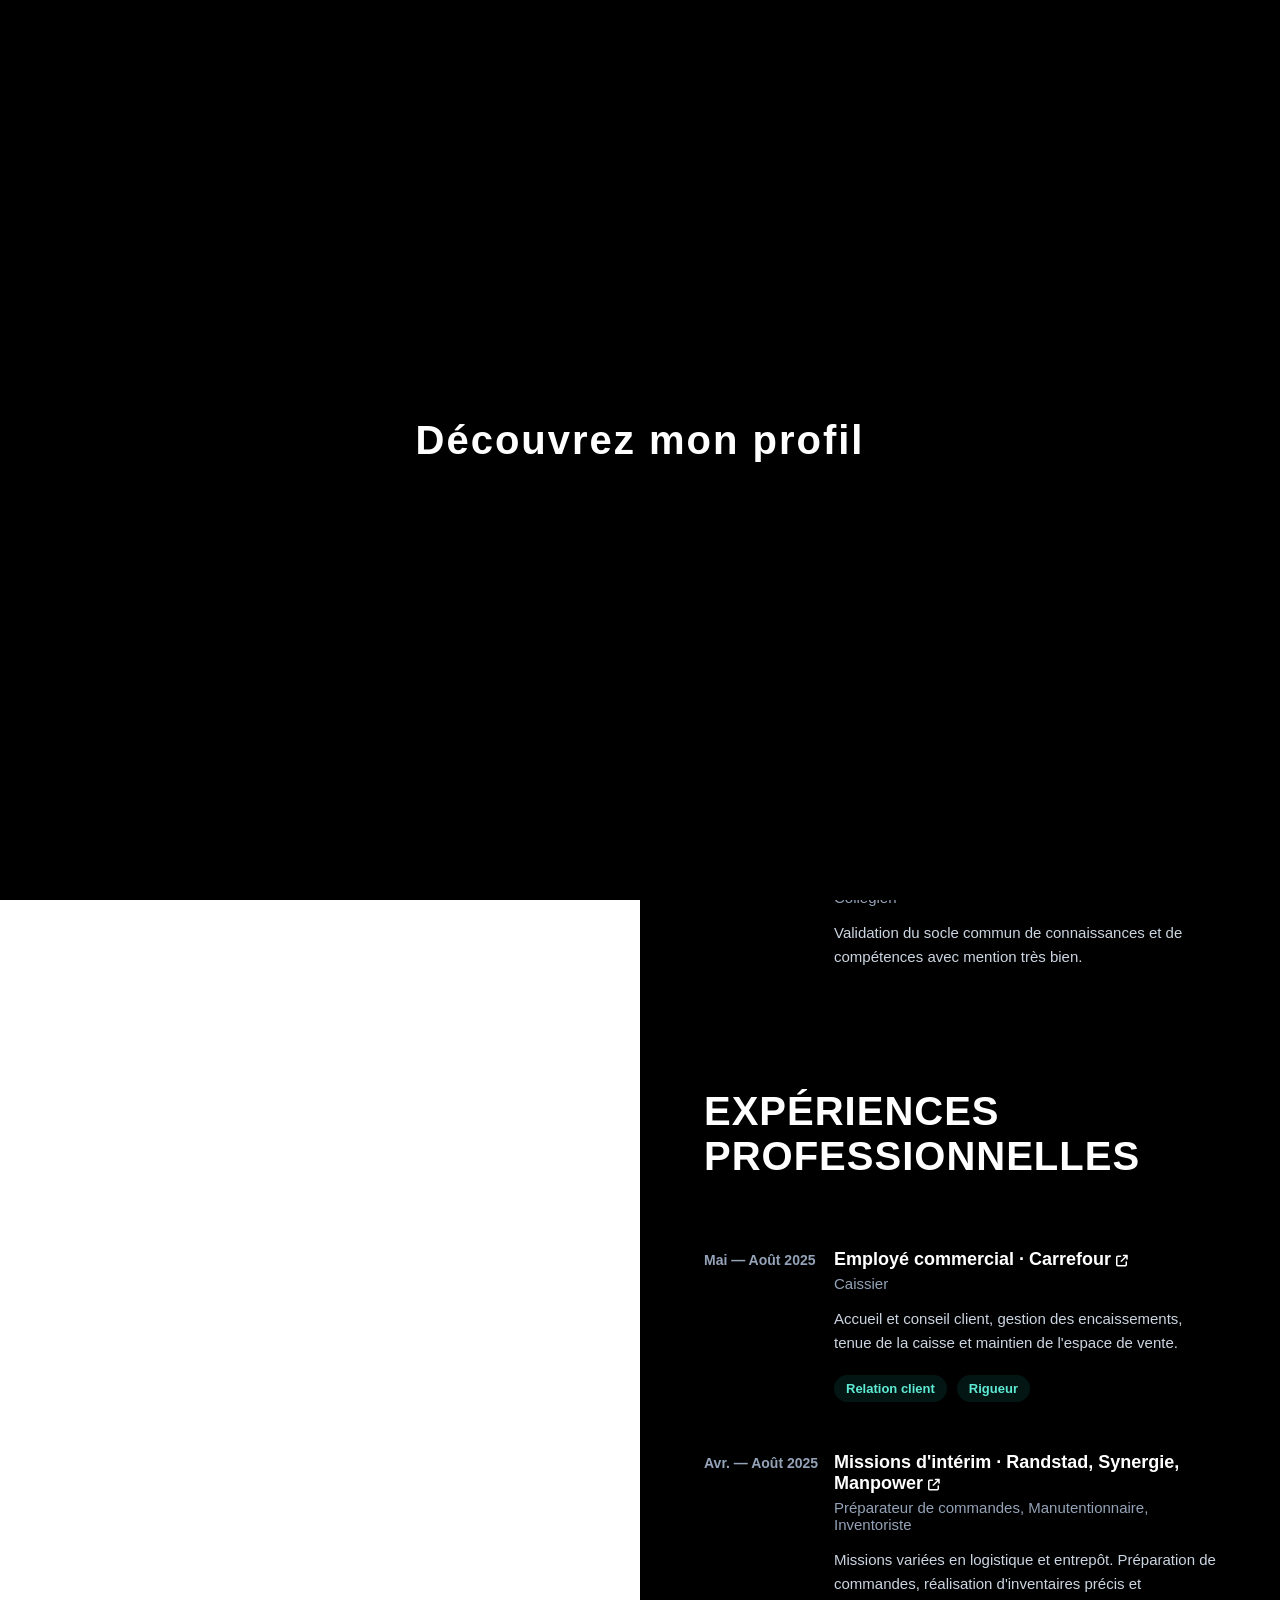
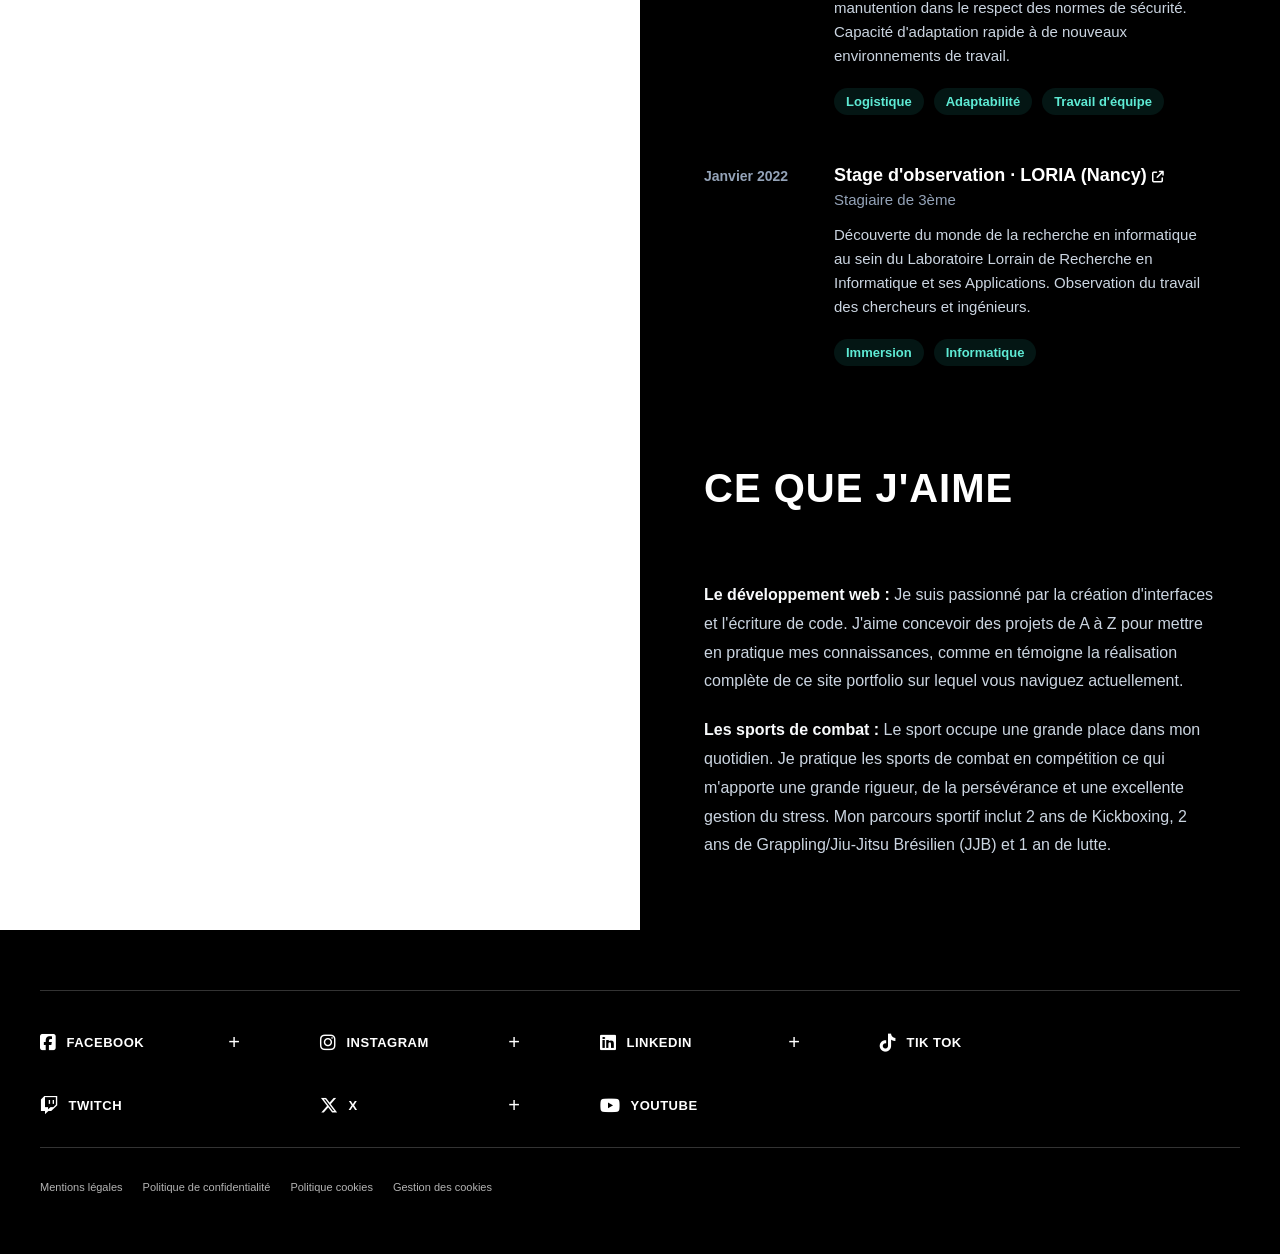
==== index.html @ 9057f396 "Add files via upload" ====
<!DOCTYPE html>
<html lang="fr">
    <head>
        <meta charset="UTF-8">
        <title>IntroduceEmile</title>
        <link rel="stylesheet" href="https://cdnjs.cloudflare.com/ajax/libs/font-awesome/6.5.1/css/all.min.css">
        <link rel="stylesheet" href="ressource/index/index.css">
        <link rel="icon" type="image/png" href="ressource/icone.png">
    </head>
<body>
    <input type="checkbox" id="fermer-splash" class="checkbox-splash">

<label for="fermer-splash" class="ecran-accueil">
    <div class="contenu-accueil">
        <h1>Découvrez mon profil</h1>
    </div>
</label>
</div>
    <header class="barre">
        <div class="logo">
            <img src="ressource/icone.png" alt="KimuraDigital">
        </div>
        <nav class="liens">
            <a href="index.html" class="active">MOI</a>
            <a href="competences.html">COMPÉTENCES</a>
            <a href="contact.html">CONTACT</a>
            <a href="services.html">SERVICES</a>
        </nav>
        <div class="réseaux">
            <a href="#"><i class="fa-brands fa-tiktok"></i></a>
            <a href="#"><i class="fa-brands fa-instagram"></i></a>
            <a href="https://www.linkedin.com/in/emile-ta-223011238/"><i class="fa-brands fa-linkedin-in"></i></a>
        </div>
    </header>

    <section class="hero">
        <div class="hero-texte">
            <div class="titre-bonjour">
                <h1>BONJOUR</h1>
            </div>
            <p class="presentation-nom">
                Je m'appelle<br>
                <strong>Emile Ta</strong>
            </p>
            <p class="presentation-job">
                Actuellement étudiant en <strong>BUT Informatique</strong>,<br>
                passionné par le développement, motivé et déterminé. <br>
                Je suis à la recherche d'une alternance <br>
                pour septembre 2026.
            </p>
        </div>
      <div class="hero-parcours">
    <h2 class="titre-parcours">Mon parcours</h2>
    
    <div class="experience">
        <div class="date">2025 — 2026</div>
        <div class="contenu">
            <h3><a href="https://www.iutsf.u-pec.fr" target="_blank">BUT Informatique · IUT de Fontainebleau <i class="fa-solid fa-arrow-up-right-from-square"></i></a></h3>
            <p class="role">Étudiant de 1ère année</p>
            <p class="description">
                Acquisition des fondamentaux en développement logiciel, algorithmie, réseaux et gestion de bases de données. 
                Apprentissage du travail en équipe via la réalisation de projets pratiques (SAÉ).
            </p>
            <div class="tags">
                <span class="tag">Programmation</span>
                <span class="tag">Bases de données</span>
                <span class="tag">Algorithmie</span>
            </div>
        </div>
    </div>

    <div class="experience">
        <div class="date">2022 — 2025</div>
        <div class="contenu">
            <h3><a href="https://lyc-lamartine-macon.eclat-bfc.fr" target="_blank">Baccalauréat Général · Lycée Lamartine (Mâcon) <i class="fa-solid fa-arrow-up-right-from-square"></i></a></h3>
            <p class="role">Lycéen</p>
            <p class="description">
                Spécialités Mathématiques et Physique-Chimie. (Spécialité SVT suivie en classe de Première). 
                Développement d'un esprit logique, d'analyse et d'une grande rigueur scientifique.
                Section européenne mathématique (Euro maths).
            </p>
            <div class="tags">
                <span class="tag">Mathématiques</span>
                <span class="tag">Physique-Chimie</span>
                <span class="tag">Logique</span>
            </div>
        </div>
    </div>

    <div class="experience">
        <div class="date">2018 — 2022</div>
        <div class="contenu">
            <h3><a href="https://col71-stexupery.sd.ac-dijon.fr" target="_blank">Diplôme National du Brevet · Collège St Exupéry (Mâcon) <i class="fa-solid fa-arrow-up-right-from-square"></i></a></h3>
            <p class="role">Collègien</p>
            <p class="description">
                Validation du socle commun de connaissances et de compétences avec mention très bien.
            </p>
        </div>
    </div>

    <h2 class="titre-parcours" style="margin-top: 50px;">Expériences professionnelles</h2>

    <div class="experience">
        <div class="date">Mai — Août 2025</div>
        <div class="contenu">
            <h3><a href="https://www.carrefour.fr/magasin/market-charnay-les-macon" target="_blank">Employé commercial · Carrefour <i class="fa-solid fa-arrow-up-right-from-square"></i></a></h3>
            <p class="role">Caissier</p>
            <p class="description">
                Accueil et conseil client, gestion des encaissements, tenue de la caisse et maintien de l'espace de vente.
            </p>
            <div class="tags">
                <span class="tag">Relation client</span>
                <span class="tag">Rigueur</span>
            </div>
        </div>
    </div>

    <div class="experience">
        <div class="date">Avr. — Août 2025</div>
        <div class="contenu">
            <h3><a href="#" target="_blank">Missions d'intérim · Randstad, Synergie, Manpower <i class="fa-solid fa-arrow-up-right-from-square"></i></a></h3>
            <p class="role">Préparateur de commandes, Manutentionnaire, Inventoriste</p>
            <p class="description">
                Missions variées en logistique et entrepôt. Préparation de commandes, réalisation d'inventaires précis et manutention dans le respect des normes de sécurité. Capacité d'adaptation rapide à de nouveaux environnements de travail.
            </p>
            <div class="tags">
                <span class="tag">Logistique</span>
                <span class="tag">Adaptabilité</span>
                <span class="tag">Travail d'équipe</span>
            </div>
        </div>
    </div>

    <div class="experience">
        <div class="date">Janvier 2022</div>
        <div class="contenu">
            <h3><a href="https://www.loria.fr/fr/" target="_blank">Stage d'observation · LORIA (Nancy) <i class="fa-solid fa-arrow-up-right-from-square"></i></a></h3>
            <p class="role">Stagiaire de 3ème</p>
            <p class="description">
                Découverte du monde de la recherche en informatique au sein du Laboratoire Lorrain de Recherche en Informatique et ses Applications. Observation du travail des chercheurs et ingénieurs.
            </p>
            <div class="tags">
                <span class="tag">Immersion</span>
                <span class="tag">Informatique</span>
            </div>
        </div>
    </div>
    <h2 class="titre-parcours" style="margin-top: 50px;">Ce que j'aime</h2>

    <div class="passions-texte">
        <p>
            <strong>Le développement web :</strong> Je suis passionné par la création d'interfaces et l'écriture de code.
             J'aime concevoir des projets de A à Z pour mettre en pratique mes connaissances, comme en témoigne la 
             réalisation complète de ce site portfolio sur lequel vous naviguez actuellement.
        </p>
        <p>
            <strong>Les sports de combat :</strong> Le sport occupe une grande place dans mon quotidien. Je pratique les 
            sports de combat en compétition ce qui m'apporte une grande rigueur, de la persévérance et une excellente gestion du stress. 
            Mon parcours sportif inclut 2 ans de Kickboxing, 2 ans de Grappling/Jiu-Jitsu Brésilien (JJB) et 1 an de lutte.
        </p>
    </div>
</div>
    </section>
<footer class="footer">
    <div class="footer-contenu">
        <hr class="footer-contact">
        <div class="footer-social">
            <div class="icone-social">
                <a href="#"><i class="fa-brands fa-square-facebook"></i> FACEBOOK</a>
                <span class="plus-icon">+</span>
            </div>
            <div class="icone-social">
                <a href="#"><i class="fa-brands fa-instagram"></i> INSTAGRAM</a>
                <span class="plus-icon">+</span>
            </div>
            <div class="icone-social">
                <a href="https://www.linkedin.com/in/emile-ta-223011238/"><i class="fa-brands fa-linkedin"></i> LINKEDIN</a>
                <span class="plus-icon">+</span>
            </div>
            <div class="icone-social">
                <a href="#"><i class="fa-brands fa-tiktok"></i> TIK TOK</a>
            </div>
            <div class="icone-social">
                <a href="#"><i class="fa-brands fa-twitch"></i> TWITCH</a>
            </div>
            <div class="icone-social">
                <a href="#"><i class="fa-brands fa-x-twitter"></i> X</a>
                <span class="plus-icon">+</span>
            </div>
            <div class="icone-social">
                <a href="#"><i class="fa-brands fa-youtube"></i> YOUTUBE</a>
            </div>
        </div>
        <hr class="footer-ligne">
        <div class="footer-bottom">
            <ul class="footer-charte">
                <li><a href="#">Mentions légales</a></li>
                <li><a href="#">Politique de confidentialité</a></li>
                <li><a href="#">Politique cookies</a></li>
                <li><a href="#">Gestion des cookies</a></li>
            </ul>
        </div>
    </div>
</footer>
</body>
</html>
---- ressource/index/index.css ----
* {
    margin: 0;
    padding: 0;
    box-sizing: border-box;
}

body {
    background-color: #111; 
    padding-top: 80px; 
}

.checkbox-splash {
    display: none;
}

.ecran-accueil {
    position: fixed;
    top: 0;
    left: 0;
    width: 100vw;
    height: 100vh;
    background-color: #000000;
    color: #ffffff;
    display: flex;
    justify-content: center;
    align-items: center;
    z-index: 9999; 
    cursor: pointer; 
    transition: opacity 0.8s ease-out, visibility 0.8s ease-out; 
}

.checkbox-splash:checked + .ecran-accueil {
    opacity: 0;
    visibility: hidden;
    pointer-events: none; 
}

.contenu-accueil {
    text-align: center;
    font-family: 'Inter', 'Segoe UI', sans-serif;
}

.contenu-accueil h1 {
    font-size: 40px;
    letter-spacing: 2px;
    margin-bottom: 20px;
    animation: apparitionTexte 1.5s ease-out;
}

.barre {
    position: fixed;
    top: 0;
    left: 0;
    width: 100%;
    height: 80px; 
    background-color: #000; 
    display: flex;
    justify-content: space-between; 
    align-items: center; 
    padding: 0 5%; 
    z-index: 1000;
    border-bottom: 1px solid #222; 
    font-family: 'Inter', 'Segoe UI', sans-serif;
}

.logo img {
    height: 50px; 
    display: block;
}

.logo img {
    height: 50px; 
    transition: transform 0.3s ease; 
    cursor: pointer; 
}

.logo img:hover {
    transform: scale(1.1); 
}

.liens {
    display: flex;
    gap: 30px; 
}

.liens a {
    color: #fff;
    text-decoration: none;
    font-size: 16px;
    font-weight: 700; 
    letter-spacing: 1px; 
    transition: color 0.3s ease;
    position: relative;
}

.liens a.active::after {
    content: "";
    position: absolute;
    left: 0;
    bottom: 0;
    width: 100%;
    height: 2px;
    transition: all 0.3s ease;
    background-color: #fff;
    transition: all 0.3s ease;
}

.liens a:hover {
    color: #aaa; 
}

.réseaux {
    display: flex;
    gap: 15px;
    align-items: center;
}

.réseaux a {
    color: white;
    text-decoration: none;
    font-size: 20px;
    display: flex;
    justify-content: center;
    align-items: center;
    width: 40px;
    height: 40px;
    border: 2px solid white;
    border-radius: 50%; 
    transition: all 0.3s ease;
}

.réseaux a:hover {
    transform: scale(1.2); 
    background-color: white;
    color: black; 
}

.hero {
    display: flex;
    width: 100%;
    align-items: flex-start;
    background-color: #fff; 
    color: #000; 
}

.hero-texte {
    width: 50%; 
    position: sticky;
    top: 80px;
    height: calc(100vh - 80px);
    display: flex;
    flex-direction: column;
    justify-content: center;
    align-items: center; 
    padding: 5% 10%;
    text-align: center;
    font-family: 'Inter', 'Segoe UI', sans-serif;
}

.titre-bonjour {
    margin-bottom: 30px;
}

.titre-bonjour h1 {
    font-size: 60px;
    font-weight: 800;
    letter-spacing: 2px;
    margin-bottom: -10px; 
}

.presentation-nom {
    font-size: 26px;
    margin-bottom: 25px;
}

.presentation-nom strong {
    font-size: 34px;
}

.presentation-job {
    font-size: 16px;
    line-height: 1.6;
}

.hero-parcours {
    width: 50%; 
    display: flex;
    flex-direction: column;
    justify-content: flex-start;
    padding: 100px 5% 50px 5%; 
    background-color: #000; 
    min-height: calc(100vh - 80px);
}

.titre-parcours {
    font-size: 40px;
    text-transform: uppercase;
    font-weight: 800;
    color: #fff;
    margin-bottom: 70px;
    font-family: 'Inter', 'Segoe UI', sans-serif;
    letter-spacing: 1px;
    transition: transform 0.3s ease;
    transform-origin: left center;
    cursor: default;
}

.titre-parcours:hover {
    transform: scale(1.05);
}

.experience {
    display: flex;
    margin-bottom: 50px;
    font-family: 'Inter', 'Segoe UI', sans-serif;
}

.date {
    width: 130px;
    font-size: 14px;
    font-weight: 600;
    color: #94a3b8;
    flex-shrink: 0;
    padding-top: 3px;
}

.contenu {
    flex: 1;
}

.contenu h3 {
    font-size: 18px;
    color: #fff;
    margin-bottom: 5px;
    display: flex;
    align-items: center;
    gap: 8px;
    transition: color 0.2s;
}

.contenu h3 a {
    color: inherit; 
    text-decoration: none; 
}

.contenu h3:hover {
    color: #5eead4;
    cursor: pointer;
}

.contenu h3 i {
    font-size: 12px;
}

.role {
    font-size: 15px;
    color: #94a3b8;
    margin-bottom: 15px;
}

.description {
    font-size: 15px;
    line-height: 1.6;
    color: #cbd5e1;
    margin-bottom: 20px;
}

.liens-projet {
    display: flex;
    gap: 20px;
    margin-bottom: 20px;
}

.liens-projet a {
    color: #f8fafc;
    text-decoration: none;
    font-size: 14px;
    font-weight: 500;
    display: flex;
    align-items: center;
    gap: 6px;
}

.liens-projet a:hover {
    color: #5eead4;
}

.tags {
    display: flex;
    flex-wrap: wrap;
    gap: 10px;
}

.tag {
    background-color: rgba(45, 212, 191, 0.1);
    color: #5eead4;
    padding: 6px 12px;
    border-radius: 20px;
    font-size: 13px;
    font-weight: 600;
}

.passions-texte {
    font-family: 'Inter', 'Segoe UI', sans-serif;
    color: #cbd5e1; 
    font-size: 16px;
    line-height: 1.8;
}

.passions-texte p {
    margin-bottom: 20px;
}

.passions-texte strong {
    color: #f8fafc; 
    font-weight: 600;
}

.footer {
    background-color: #000; 
    color: #ffffff;
    padding: 60px 0;
    font-family: 'Inter', 'Segoe UI', sans-serif;
    font-size: 14px;
}

.footer-contenu {
    max-width: 1400px;
    margin: 0 auto;
    padding: 0 40px;
    font-family: 'Inter', 'Segoe UI', sans-serif; 
}

.footer-contact {
    border: 0;
    border-top: 1px solid #333; 
    margin-bottom: 40px;
}

.footer-social {
    display: flex;
    flex-wrap: wrap; 
    gap: 40px 80px;  
}

.icone-social {
    display: flex;
    align-items: center;
    width: 200px; 
}

.icone-social a {
    color: #fff;
    text-decoration: none;
    font-weight: 700;
    font-size: 13px;
    letter-spacing: 0.5px;
    display: flex;
    align-items: center;
    font-family: 'Inter', 'Segoe UI', sans-serif; 
    gap: 10px; 
}

.icone-social i {
    font-size: 18px; 
}

.plus-icon {
    margin-left: auto; 
    font-size: 20px;
    font-weight: 300;
    cursor: pointer;
}

.footer-ligne {
    border: 0;
    border-top: 1px solid #333; 
    margin: 30px 0; 
}

.footer-bottom {
    display: flex;
    justify-content: space-between; 
    align-items: center;
    flex-wrap: wrap; 
    font-family: 'Inter', 'Segoe UI', sans-serif;
}

.footer-charte {
    display: flex; 
    flex-wrap: wrap; 
    list-style: none;
    padding: 0;
    margin: 0;
    gap: 20px; 
}

.footer-charte li a {
    color: #b3b3b3; 
    text-decoration: none;
    font-size: 11px; 
    transition: color 0.3s ease;
}

.footer-charte li a:hover {
    color: #ffffff;
    text-decoration: underline;
}
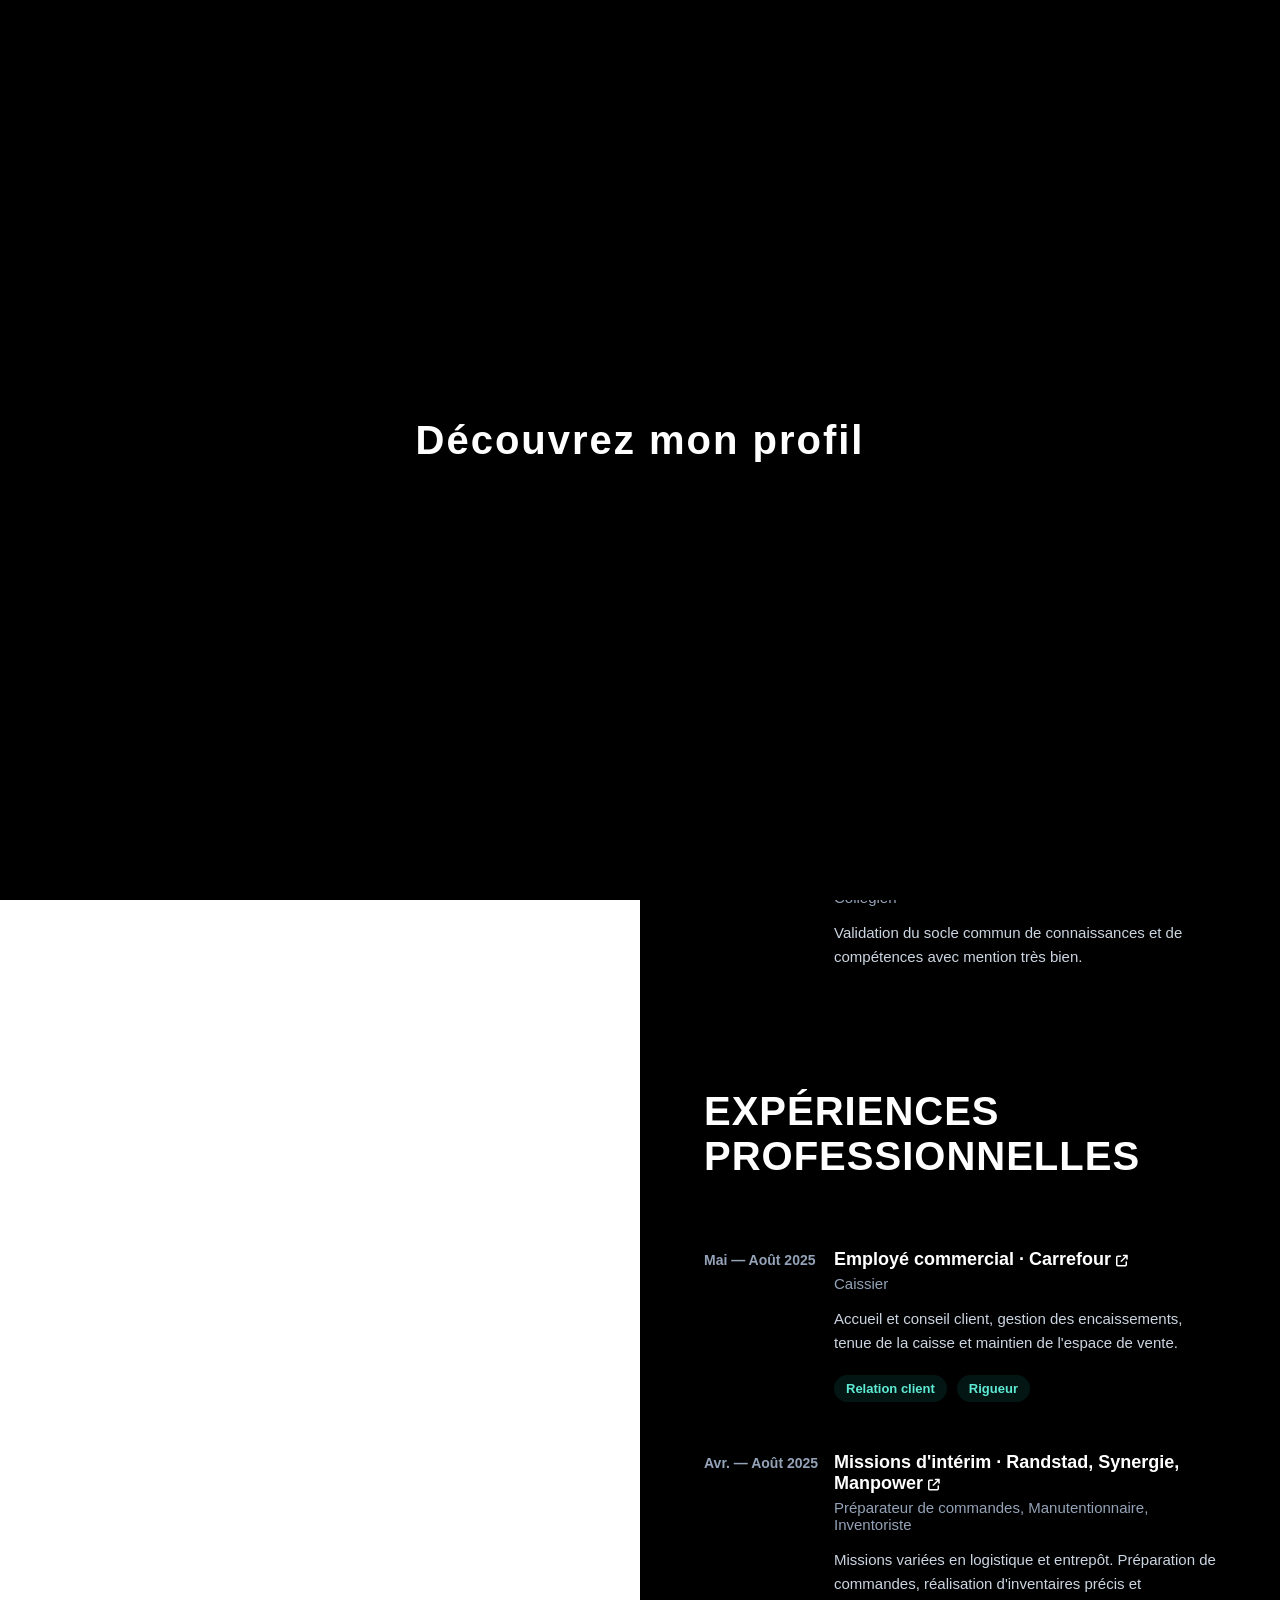
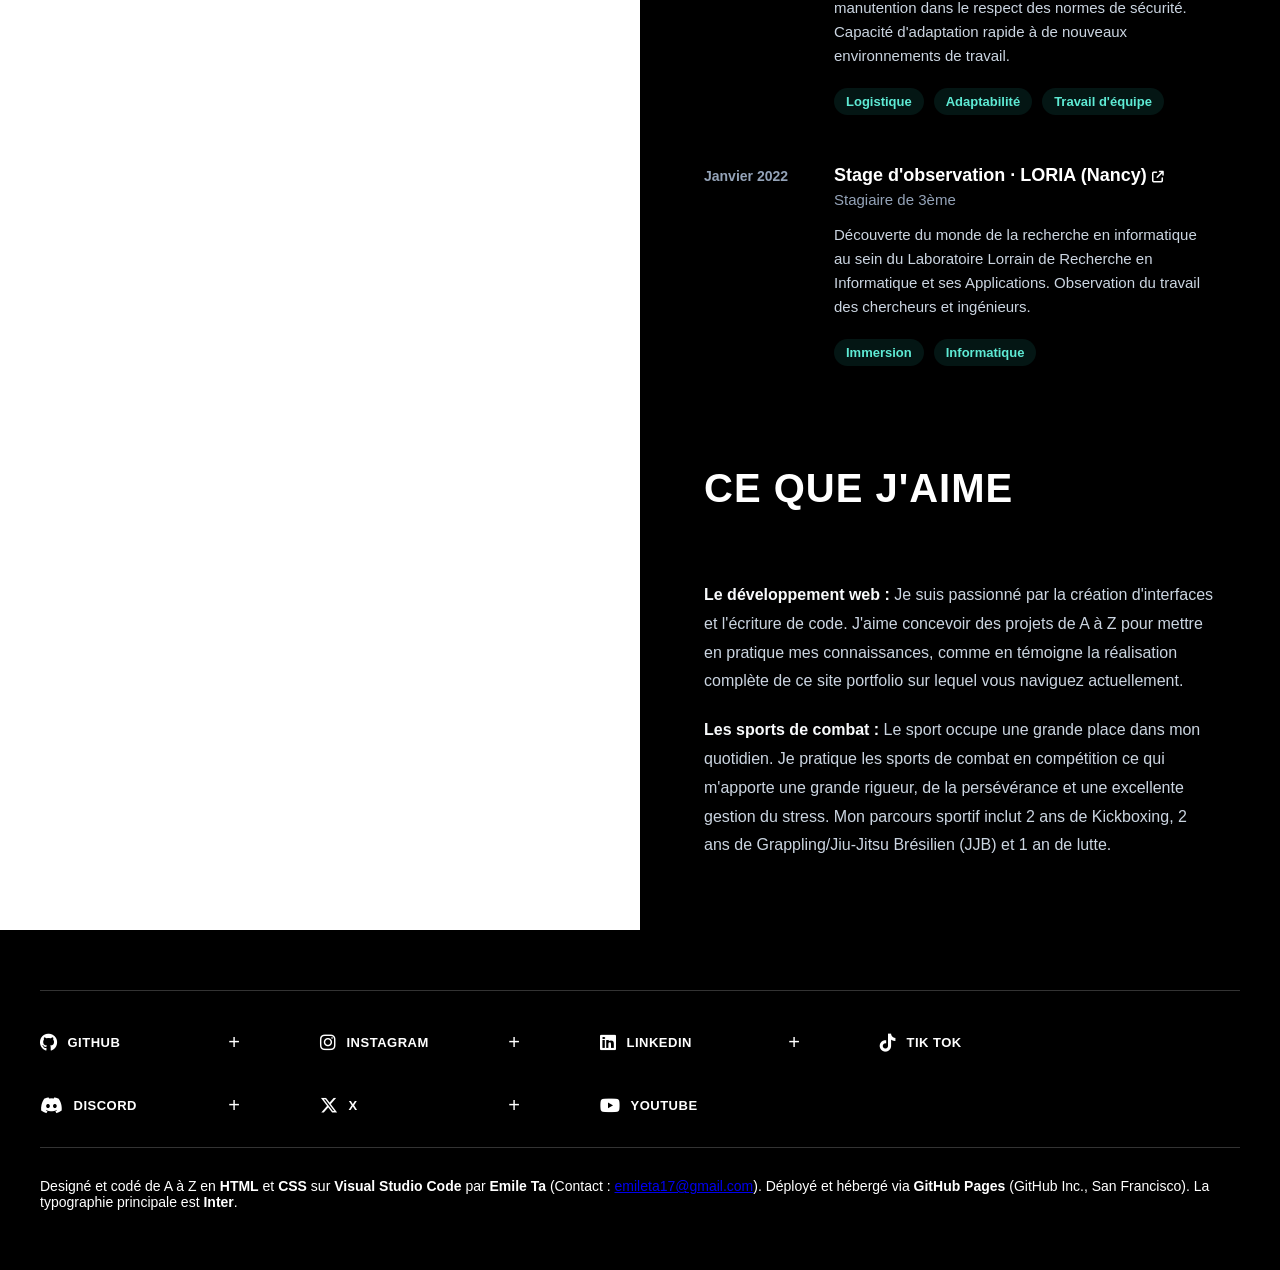
==== commit f190e65c: "Add files via upload" ====
--- a/index.html
+++ b/index.html
@@ -1,21 +1,20 @@
 <!DOCTYPE html>
 <html lang="fr">
-    <head>
-        <meta charset="UTF-8">
-        <title>IntroduceEmile</title>
-        <link rel="stylesheet" href="https://cdnjs.cloudflare.com/ajax/libs/font-awesome/6.5.1/css/all.min.css">
-        <link rel="stylesheet" href="ressource/index/index.css">
-        <link rel="icon" type="image/png" href="ressource/icone.png">
-    </head>
+<head>
+    <meta charset="UTF-8">
+    <title>IntroduceEmile</title>
+    <link rel="stylesheet" href="https://cdnjs.cloudflare.com/ajax/libs/font-awesome/6.5.1/css/all.min.css">
+    <link rel="stylesheet" href="ressource/index/index.css">
+    <link rel="icon" type="image/png" href="ressource/icone.png">
+</head>
 <body>
     <input type="checkbox" id="fermer-splash" class="checkbox-splash">
-
-<label for="fermer-splash" class="ecran-accueil">
-    <div class="contenu-accueil">
-        <h1>Découvrez mon profil</h1>
-    </div>
-</label>
-</div>
+    <label for="fermer-splash" class="ecran-accueil">
+        <div class="contenu-accueil">
+            <h1>Découvrez mon profil</h1>
+        </div>
+    </label>
+
     <header class="barre">
         <div class="logo">
             <img src="ressource/icone.png" alt="KimuraDigital">
@@ -27,8 +26,8 @@
             <a href="services.html">SERVICES</a>
         </nav>
         <div class="réseaux">
-            <a href="#"><i class="fa-brands fa-tiktok"></i></a>
-            <a href="#"><i class="fa-brands fa-instagram"></i></a>
+            <a href="https://www.tiktok.com/@emileta61"><i class="fa-brands fa-tiktok"></i></a>
+            <a href="https://www.instagram.com/emile_ta17/?hl=fr"><i class="fa-brands fa-instagram"></i></a>
             <a href="https://www.linkedin.com/in/emile-ta-223011238/"><i class="fa-brands fa-linkedin-in"></i></a>
         </div>
     </header>
@@ -49,158 +48,162 @@
                 pour septembre 2026.
             </p>
         </div>
-      <div class="hero-parcours">
-    <h2 class="titre-parcours">Mon parcours</h2>
-    
-    <div class="experience">
-        <div class="date">2025 — 2026</div>
-        <div class="contenu">
-            <h3><a href="https://www.iutsf.u-pec.fr" target="_blank">BUT Informatique · IUT de Fontainebleau <i class="fa-solid fa-arrow-up-right-from-square"></i></a></h3>
-            <p class="role">Étudiant de 1ère année</p>
-            <p class="description">
-                Acquisition des fondamentaux en développement logiciel, algorithmie, réseaux et gestion de bases de données. 
-                Apprentissage du travail en équipe via la réalisation de projets pratiques (SAÉ).
-            </p>
-            <div class="tags">
-                <span class="tag">Programmation</span>
-                <span class="tag">Bases de données</span>
-                <span class="tag">Algorithmie</span>
-            </div>
-        </div>
-    </div>
-
-    <div class="experience">
-        <div class="date">2022 — 2025</div>
-        <div class="contenu">
-            <h3><a href="https://lyc-lamartine-macon.eclat-bfc.fr" target="_blank">Baccalauréat Général · Lycée Lamartine (Mâcon) <i class="fa-solid fa-arrow-up-right-from-square"></i></a></h3>
-            <p class="role">Lycéen</p>
-            <p class="description">
-                Spécialités Mathématiques et Physique-Chimie. (Spécialité SVT suivie en classe de Première). 
-                Développement d'un esprit logique, d'analyse et d'une grande rigueur scientifique.
-                Section européenne mathématique (Euro maths).
-            </p>
-            <div class="tags">
-                <span class="tag">Mathématiques</span>
-                <span class="tag">Physique-Chimie</span>
-                <span class="tag">Logique</span>
-            </div>
-        </div>
-    </div>
-
-    <div class="experience">
-        <div class="date">2018 — 2022</div>
-        <div class="contenu">
-            <h3><a href="https://col71-stexupery.sd.ac-dijon.fr" target="_blank">Diplôme National du Brevet · Collège St Exupéry (Mâcon) <i class="fa-solid fa-arrow-up-right-from-square"></i></a></h3>
-            <p class="role">Collègien</p>
-            <p class="description">
-                Validation du socle commun de connaissances et de compétences avec mention très bien.
-            </p>
-        </div>
-    </div>
-
-    <h2 class="titre-parcours" style="margin-top: 50px;">Expériences professionnelles</h2>
-
-    <div class="experience">
-        <div class="date">Mai — Août 2025</div>
-        <div class="contenu">
-            <h3><a href="https://www.carrefour.fr/magasin/market-charnay-les-macon" target="_blank">Employé commercial · Carrefour <i class="fa-solid fa-arrow-up-right-from-square"></i></a></h3>
-            <p class="role">Caissier</p>
-            <p class="description">
-                Accueil et conseil client, gestion des encaissements, tenue de la caisse et maintien de l'espace de vente.
-            </p>
-            <div class="tags">
-                <span class="tag">Relation client</span>
-                <span class="tag">Rigueur</span>
-            </div>
-        </div>
-    </div>
-
-    <div class="experience">
-        <div class="date">Avr. — Août 2025</div>
-        <div class="contenu">
-            <h3><a href="#" target="_blank">Missions d'intérim · Randstad, Synergie, Manpower <i class="fa-solid fa-arrow-up-right-from-square"></i></a></h3>
-            <p class="role">Préparateur de commandes, Manutentionnaire, Inventoriste</p>
-            <p class="description">
-                Missions variées en logistique et entrepôt. Préparation de commandes, réalisation d'inventaires précis et manutention dans le respect des normes de sécurité. Capacité d'adaptation rapide à de nouveaux environnements de travail.
-            </p>
-            <div class="tags">
-                <span class="tag">Logistique</span>
-                <span class="tag">Adaptabilité</span>
-                <span class="tag">Travail d'équipe</span>
-            </div>
-        </div>
-    </div>
-
-    <div class="experience">
-        <div class="date">Janvier 2022</div>
-        <div class="contenu">
-            <h3><a href="https://www.loria.fr/fr/" target="_blank">Stage d'observation · LORIA (Nancy) <i class="fa-solid fa-arrow-up-right-from-square"></i></a></h3>
-            <p class="role">Stagiaire de 3ème</p>
-            <p class="description">
-                Découverte du monde de la recherche en informatique au sein du Laboratoire Lorrain de Recherche en Informatique et ses Applications. Observation du travail des chercheurs et ingénieurs.
-            </p>
-            <div class="tags">
-                <span class="tag">Immersion</span>
-                <span class="tag">Informatique</span>
-            </div>
-        </div>
-    </div>
-    <h2 class="titre-parcours" style="margin-top: 50px;">Ce que j'aime</h2>
-
-    <div class="passions-texte">
-        <p>
-            <strong>Le développement web :</strong> Je suis passionné par la création d'interfaces et l'écriture de code.
-             J'aime concevoir des projets de A à Z pour mettre en pratique mes connaissances, comme en témoigne la 
-             réalisation complète de ce site portfolio sur lequel vous naviguez actuellement.
-        </p>
-        <p>
-            <strong>Les sports de combat :</strong> Le sport occupe une grande place dans mon quotidien. Je pratique les 
-            sports de combat en compétition ce qui m'apporte une grande rigueur, de la persévérance et une excellente gestion du stress. 
-            Mon parcours sportif inclut 2 ans de Kickboxing, 2 ans de Grappling/Jiu-Jitsu Brésilien (JJB) et 1 an de lutte.
-        </p>
-    </div>
-</div>
+
+        <div class="hero-parcours">
+            <h2 class="titre-parcours">Mon parcours</h2>
+            
+            <div class="experience">
+                <div class="date">2025 — 2026</div>
+                <div class="contenu">
+                    <h3><a href="https://www.iutsf.u-pec.fr" target="_blank">BUT Informatique · IUT de Fontainebleau <i class="fa-solid fa-arrow-up-right-from-square"></i></a></h3>
+                    <p class="role">Étudiant de 1ère année</p>
+                    <p class="description">
+                        Acquisition des fondamentaux en développement logiciel, algorithmie, réseaux et gestion de bases de données. 
+                        Apprentissage du travail en équipe via la réalisation de projets pratiques (SAÉ).
+                    </p>
+                    <div class="tags">
+                        <span class="tag">Programmation</span>
+                        <span class="tag">Bases de données</span>
+                        <span class="tag">Algorithmie</span>
+                    </div>
+                </div>
+            </div>
+
+            <div class="experience">
+                <div class="date">2022 — 2025</div>
+                <div class="contenu">
+                    <h3><a href="https://lyc-lamartine-macon.eclat-bfc.fr" target="_blank">Baccalauréat Général · Lycée Lamartine (Mâcon) <i class="fa-solid fa-arrow-up-right-from-square"></i></a></h3>
+                    <p class="role">Lycéen</p>
+                    <p class="description">
+                        Spécialités Mathématiques et Physique-Chimie. (Spécialité SVT suivie en classe de Première). 
+                        Développement d'un esprit logique, d'analyse et d'une grande rigueur scientifique.
+                        Section européenne mathématique (Euro maths).
+                    </p>
+                    <div class="tags">
+                        <span class="tag">Mathématiques</span>
+                        <span class="tag">Physique-Chimie</span>
+                        <span class="tag">Logique</span>
+                    </div>
+                </div>
+            </div>
+
+            <div class="experience">
+                <div class="date">2018 — 2022</div>
+                <div class="contenu">
+                    <h3><a href="https://col71-stexupery.sd.ac-dijon.fr" target="_blank">Diplôme National du Brevet · Collège St Exupéry (Mâcon) <i class="fa-solid fa-arrow-up-right-from-square"></i></a></h3>
+                    <p class="role">Collègien</p>
+                    <p class="description">
+                        Validation du socle commun de connaissances et de compétences avec mention très bien.
+                    </p>
+                </div>
+            </div>
+
+            <h2 class="titre-parcours" style="margin-top: 50px;">Expériences professionnelles</h2>
+
+            <div class="experience">
+                <div class="date">Mai — Août 2025</div>
+                <div class="contenu">
+                    <h3><a href="https://www.carrefour.fr/magasin/market-charnay-les-macon" target="_blank">Employé commercial · Carrefour <i class="fa-solid fa-arrow-up-right-from-square"></i></a></h3>
+                    <p class="role">Caissier</p>
+                    <p class="description">
+                        Accueil et conseil client, gestion des encaissements, tenue de la caisse et maintien de l'espace de vente.
+                    </p>
+                    <div class="tags">
+                        <span class="tag">Relation client</span>
+                        <span class="tag">Rigueur</span>
+                    </div>
+                </div>
+            </div>
+
+            <div class="experience">
+                <div class="date">Avr. — Août 2025</div>
+                <div class="contenu">
+                    <h3><a href="#" target="_blank">Missions d'intérim · Randstad, Synergie, Manpower <i class="fa-solid fa-arrow-up-right-from-square"></i></a></h3>
+                    <p class="role">Préparateur de commandes, Manutentionnaire, Inventoriste</p>
+                    <p class="description">
+                        Missions variées en logistique et entrepôt. Préparation de commandes, réalisation d'inventaires précis et manutention dans le respect des normes de sécurité. Capacité d'adaptation rapide à de nouveaux environnements de travail.
+                    </p>
+                    <div class="tags">
+                        <span class="tag">Logistique</span>
+                        <span class="tag">Adaptabilité</span>
+                        <span class="tag">Travail d'équipe</span>
+                    </div>
+                </div>
+            </div>
+
+            <div class="experience">
+                <div class="date">Janvier 2022</div>
+                <div class="contenu">
+                    <h3><a href="https://www.loria.fr/fr/" target="_blank">Stage d'observation · LORIA (Nancy) <i class="fa-solid fa-arrow-up-right-from-square"></i></a></h3>
+                    <p class="role">Stagiaire de 3ème</p>
+                    <p class="description">
+                        Découverte du monde de la recherche en informatique au sein du Laboratoire Lorrain de Recherche en Informatique et ses Applications. Observation du travail des chercheurs et ingénieurs.
+                    </p>
+                    <div class="tags">
+                        <span class="tag">Immersion</span>
+                        <span class="tag">Informatique</span>
+                    </div>
+                </div>
+            </div>
+
+            <h2 class="titre-parcours" style="margin-top: 50px;">Ce que j'aime</h2>
+
+            <div class="passions-texte">
+                <p>
+                    <strong>Le développement web :</strong> Je suis passionné par la création d'interfaces et l'écriture de code.
+                     J'aime concevoir des projets de A à Z pour mettre en pratique mes connaissances, comme en témoigne la 
+                     réalisation complète de ce site portfolio sur lequel vous naviguez actuellement.
+                </p>
+                <p>
+                    <strong>Les sports de combat :</strong> Le sport occupe une grande place dans mon quotidien. Je pratique les 
+                    sports de combat en compétition ce qui m'apporte une grande rigueur, de la persévérance et une excellente gestion du stress. 
+                    Mon parcours sportif inclut 2 ans de Kickboxing, 2 ans de Grappling/Jiu-Jitsu Brésilien (JJB) et 1 an de lutte.
+                </p>
+            </div>
+        </div>
     </section>
-<footer class="footer">
-    <div class="footer-contenu">
-        <hr class="footer-contact">
-        <div class="footer-social">
-            <div class="icone-social">
-                <a href="#"><i class="fa-brands fa-square-facebook"></i> FACEBOOK</a>
-                <span class="plus-icon">+</span>
-            </div>
-            <div class="icone-social">
-                <a href="#"><i class="fa-brands fa-instagram"></i> INSTAGRAM</a>
-                <span class="plus-icon">+</span>
-            </div>
-            <div class="icone-social">
-                <a href="https://www.linkedin.com/in/emile-ta-223011238/"><i class="fa-brands fa-linkedin"></i> LINKEDIN</a>
-                <span class="plus-icon">+</span>
-            </div>
-            <div class="icone-social">
-                <a href="#"><i class="fa-brands fa-tiktok"></i> TIK TOK</a>
-            </div>
-            <div class="icone-social">
-                <a href="#"><i class="fa-brands fa-twitch"></i> TWITCH</a>
-            </div>
-            <div class="icone-social">
-                <a href="#"><i class="fa-brands fa-x-twitter"></i> X</a>
-                <span class="plus-icon">+</span>
-            </div>
-            <div class="icone-social">
-                <a href="#"><i class="fa-brands fa-youtube"></i> YOUTUBE</a>
-            </div>
-        </div>
-        <hr class="footer-ligne">
-        <div class="footer-bottom">
-            <ul class="footer-charte">
-                <li><a href="#">Mentions légales</a></li>
-                <li><a href="#">Politique de confidentialité</a></li>
-                <li><a href="#">Politique cookies</a></li>
-                <li><a href="#">Gestion des cookies</a></li>
-            </ul>
-        </div>
-    </div>
-</footer>
+
+    <footer class="footer">
+        <div class="footer-contenu">
+            <hr class="footer-contact">
+            <div class="footer-social">
+                <div class="icone-social">
+                    <a href="https://github.com/emileta66"><i class="fa-brands fa-github"></i> GITHUB</a>
+                    <span class="plus-icon">+</span>
+                </div>
+                <div class="icone-social">
+                    <a href="https://www.instagram.com/emile_ta17/?hl=fr"><i class="fa-brands fa-instagram"></i> INSTAGRAM</a>
+                    <span class="plus-icon">+</span>
+                </div>
+                <div class="icone-social">
+                    <a href="https://www.linkedin.com/in/emile-ta-223011238/"><i class="fa-brands fa-linkedin"></i> LINKEDIN</a>
+                    <span class="plus-icon">+</span>
+                </div>
+                <div class="icone-social">
+                    <a href="https://www.tiktok.com/@emileta61"><i class="fa-brands fa-tiktok"></i> TIK TOK</a>
+                </div>
+                <div class="icone-social">
+                    <a href="#"><i class="fa-brands fa-discord"></i> DISCORD</a>
+                    <span class="plus-icon">+</span>
+                </div>
+                <div class="icone-social">
+                    <a href="#"><i class="fa-brands fa-x-twitter"></i> X</a>
+                    <span class="plus-icon">+</span>
+                </div>
+                <div class="icone-social">
+                    <a href="#"><i class="fa-brands fa-youtube"></i> YOUTUBE</a>
+                </div>
+            </div>
+            <hr class="footer-ligne">
+            <div class="footer-bottom">
+                <p class="footer-credit">
+                    Designé et codé de A à Z en <strong>HTML</strong> et <strong>CSS</strong> sur <strong>Visual Studio Code</strong> 
+                    par <strong>Emile Ta</strong> (Contact : <a href="mailto:emileta17@gmail.com">emileta17@gmail.com</a>). 
+                    Déployé et hébergé via <strong>GitHub Pages</strong> (GitHub Inc., San Francisco). 
+                    La typographie principale est <strong>Inter</strong>.
+                </p>
+            </div>
+        </div>
+    </footer>
 </body>
 </html>
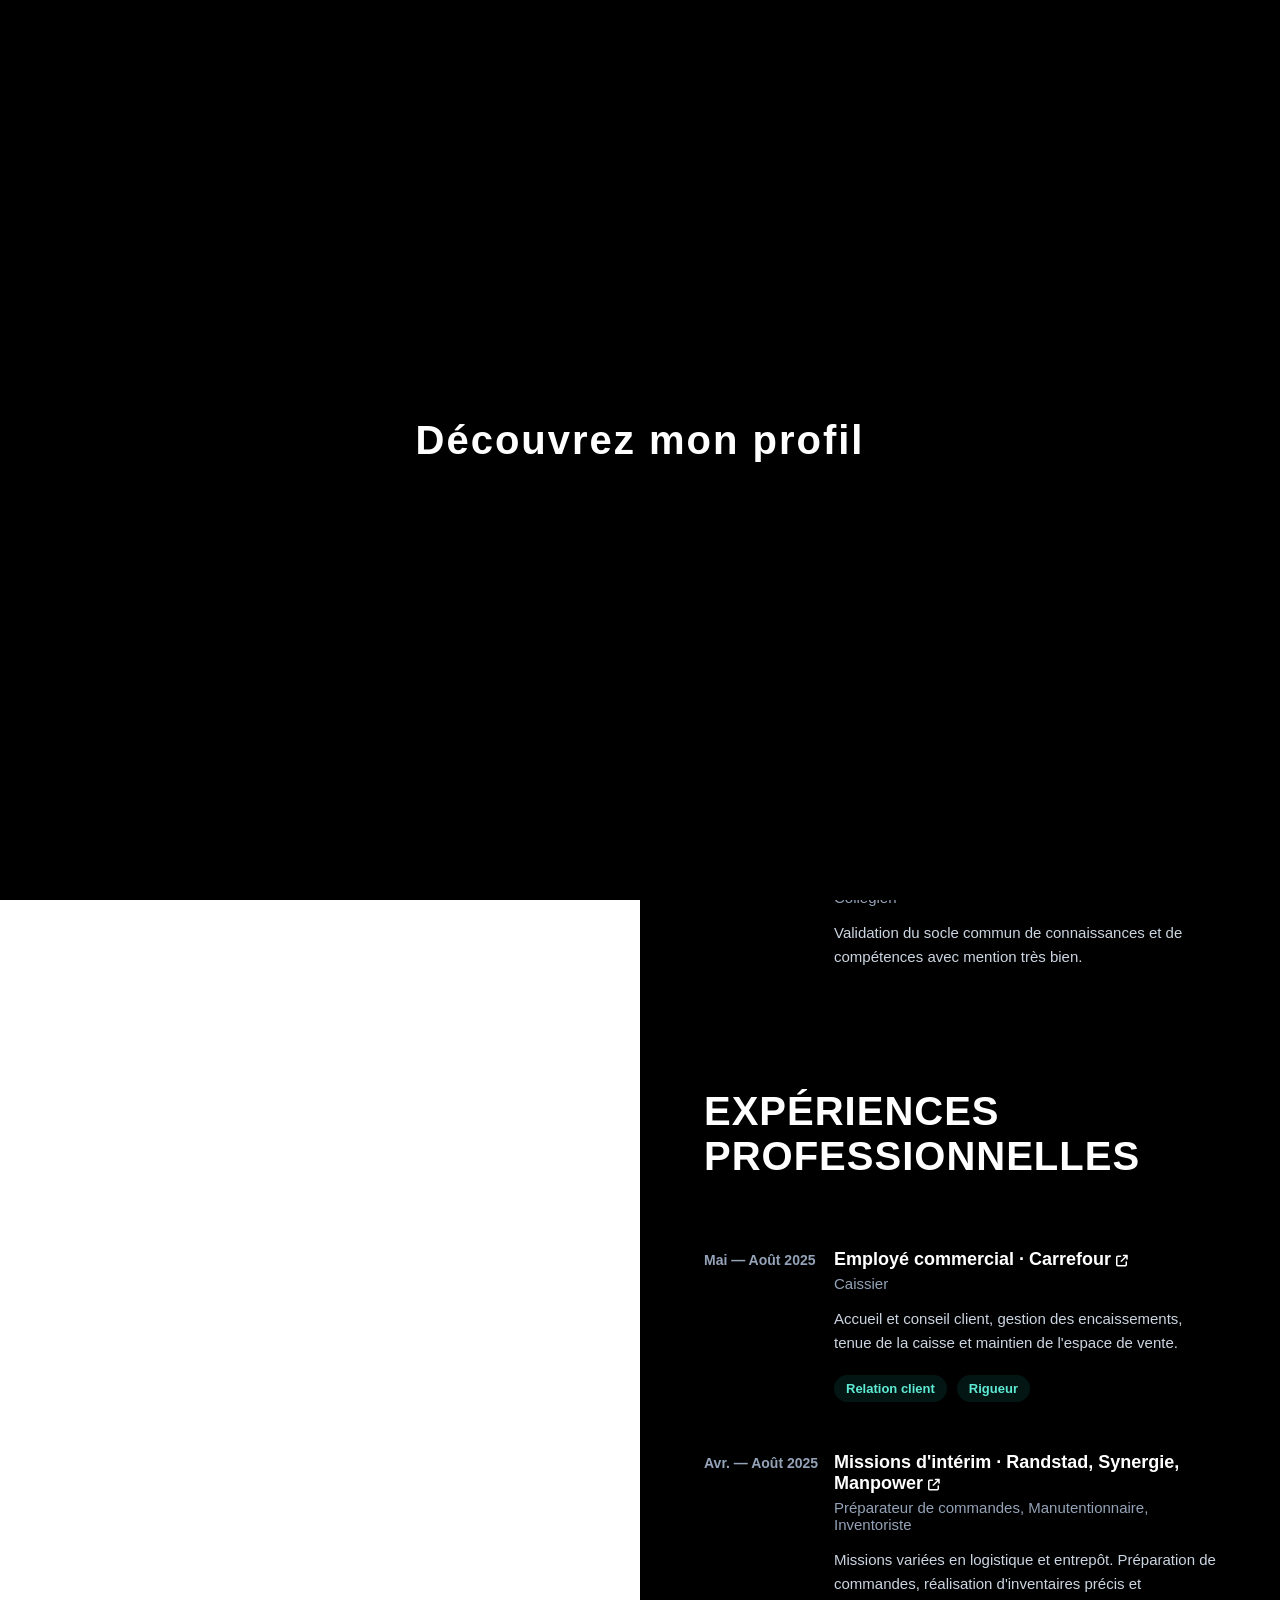
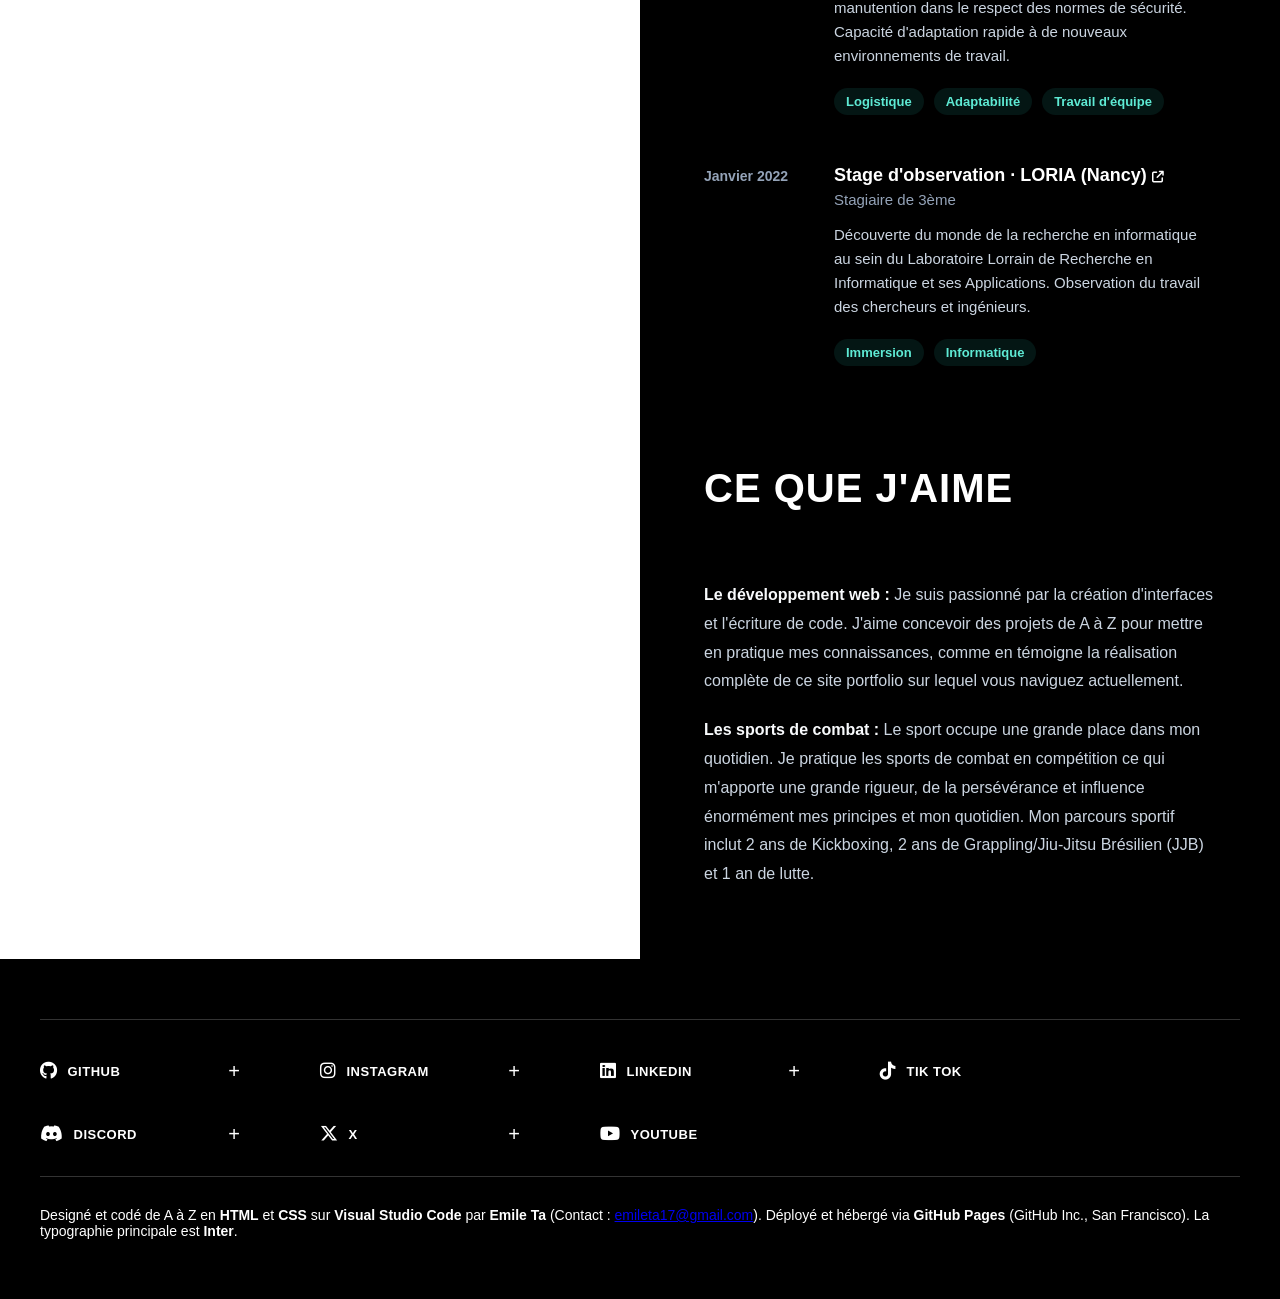
==== commit ae956124: "Add files via upload" ====
--- a/index.html
+++ b/index.html
@@ -156,8 +156,9 @@
                 </p>
                 <p>
                     <strong>Les sports de combat :</strong> Le sport occupe une grande place dans mon quotidien. Je pratique les 
-                    sports de combat en compétition ce qui m'apporte une grande rigueur, de la persévérance et une excellente gestion du stress. 
-                    Mon parcours sportif inclut 2 ans de Kickboxing, 2 ans de Grappling/Jiu-Jitsu Brésilien (JJB) et 1 an de lutte.
+                    sports de combat en compétition ce qui m'apporte une grande rigueur, de la persévérance et influence énormément
+                    mes principes et mon quotidien. Mon parcours sportif inclut 2 ans de Kickboxing, 2 ans de Grappling/Jiu-Jitsu Brésilien (JJB)
+                    et 1 an de lutte.
                 </p>
             </div>
         </div>
